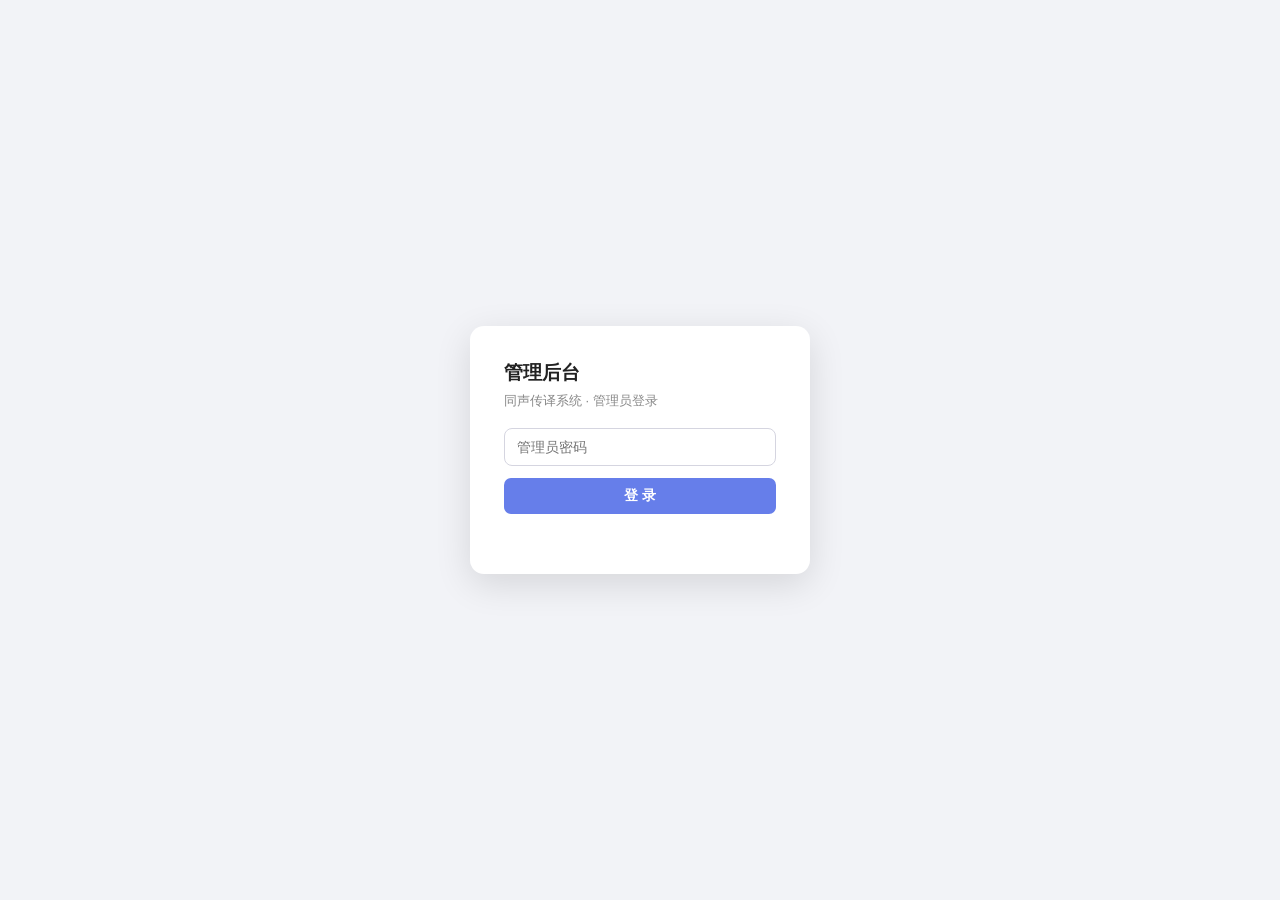
==== frontend/admin.html @ 37f065e9 "feat: add access control and usage statistics - Introduce access code authentication for controller " ====
<!DOCTYPE html>
<html lang="zh-CN">
<head>
    <meta charset="UTF-8">
    <meta name="viewport" content="width=device-width, initial-scale=1.0">
    <title>同声传译系统 · 管理后台</title>
    <style>
        * { margin: 0; padding: 0; box-sizing: border-box; }
        body { font-family: -apple-system, BlinkMacSystemFont, "Segoe UI", "PingFang SC", sans-serif; background: #f2f3f7; color: #222; }
        .login-wrap { min-height: 100vh; display: flex; align-items: center; justify-content: center; }
        .login-box { background: #fff; padding: 34px; border-radius: 14px; box-shadow: 0 10px 36px rgba(0,0,0,.12); width: 340px; }
        .login-box h1 { font-size: 19px; margin-bottom: 6px; }
        .login-box p { font-size: 13px; color: #888; margin-bottom: 18px; }
        .login-box input { width: 100%; padding: 10px 12px; border: 1px solid #d5d5e0; border-radius: 8px; font-size: 14px; margin-bottom: 12px; outline: none; }
        .login-box input:focus { border-color: #667eea; }
        .btn { padding: 9px 16px; border: none; border-radius: 7px; cursor: pointer; font-size: 13.5px; font-weight: 600; background: #667eea; color: #fff; }
        .btn:hover { background: #5a6fd8; }
        .btn.sm { padding: 5px 10px; font-size: 12px; font-weight: 500; }
        .btn.danger { background: #e74c3c; } .btn.danger:hover { background: #c0392b; }
        .btn.ok { background: #2ecc71; } .btn.ok:hover { background: #27ae60; }
        .btn.ghost { background: #eef; color: #5560c0; }
        .hidden { display: none !important; }

        .topbar { background: #24243e; color: #fff; padding: 14px 26px; display: flex; align-items: center; justify-content: space-between; }
        .topbar h1 { font-size: 17px; font-weight: 600; }
        .topbar .right { font-size: 13px; opacity: .8; }
        .main { max-width: 1180px; margin: 22px auto; padding: 0 18px; }
        .tabs { display: flex; gap: 8px; margin-bottom: 18px; }
        .tab { padding: 8px 18px; border-radius: 8px 8px 0 0; cursor: pointer; font-size: 14px; background: #e2e3ec; color: #555; }
        .tab.active { background: #fff; color: #24243e; font-weight: 600; box-shadow: 0 -2px 6px rgba(0,0,0,.05); }
        .panel { background: #fff; border-radius: 0 10px 10px 10px; padding: 20px; box-shadow: 0 4px 18px rgba(0,0,0,.06); }
        table { width: 100%; border-collapse: collapse; font-size: 13px; }
        th, td { text-align: left; padding: 9px 10px; border-bottom: 1px solid #eee; vertical-align: top; }
        th { color: #666; font-weight: 600; background: #fafafc; white-space: nowrap; }
        tr:hover td { background: #fafbff; }
        .tag { display: inline-block; padding: 2px 9px; border-radius: 20px; font-size: 11.5px; font-weight: 500; }
        .tag.pending { background: #fef5e7; color: #b9770e; }
        .tag.approved, .tag.active { background: #e8f8f0; color: #1e8e5a; }
        .tag.rejected, .tag.revoked { background: #fdecea; color: #c0392b; }
        .tag.exhausted { background: #f4ecf7; color: #8e44ad; }
        .tag.sent { background: #e8f8f0; color: #1e8e5a; }
        .tag.failed { background: #fdecea; color: #c0392b; }
        .empty { text-align: center; color: #aaa; padding: 34px 0; font-size: 13.5px; }
        .code-val { font-family: monospace; font-size: 14px; letter-spacing: 1px; font-weight: 600; }
        .quota-bar { background: #eee; border-radius: 6px; height: 8px; width: 110px; overflow: hidden; }
        .quota-fill { height: 100%; background: #2ecc71; border-radius: 6px; }
        .quota-fill.warn { background: #f39c12; } .quota-fill.over { background: #e74c3c; }
        .toolbar { display: flex; gap: 10px; align-items: center; margin-bottom: 14px; font-size: 13px; color: #666; flex-wrap: wrap; }
        .toast { position: fixed; top: 18px; left: 50%; transform: translateX(-50%); background: #24243e; color: #fff; padding: 10px 20px; border-radius: 8px; font-size: 13.5px; z-index: 99; box-shadow: 0 6px 20px rgba(0,0,0,.25); }
        .section-title { font-size: 14.5px; font-weight: 600; margin: 4px 0 12px; color: #24243e; }
        .subtable { margin-bottom: 26px; }
    </style>
</head>
<body>

<!-- 登录 -->
<div class="login-wrap" id="loginWrap">
    <div class="login-box">
        <h1>管理后台</h1>
        <p>同声传译系统 · 管理员登录</p>
        <input type="password" id="adminPwd" placeholder="管理员密码" autocomplete="current-password">
        <button class="btn" style="width:100%" onclick="adminLogin()">登 录</button>
        <div id="loginErr" style="color:#c0392b;font-size:12.5px;margin-top:10px;min-height:16px;"></div>
    </div>
</div>

<!-- 主界面 -->
<div id="adminApp" class="hidden">
    <div class="topbar">
        <h1>同声传译 · 管理后台</h1>
        <div class="right"><a href="/" style="color:#fff;">返回首页</a></div>
    </div>
    <div class="main">
        <div class="tabs">
            <div class="tab active" data-tab="requests" onclick="switchTab('requests')">使用申请</div>
            <div class="tab" data-tab="codes" onclick="switchTab('codes')">访问码</div>
            <div class="tab" data-tab="usage" onclick="switchTab('usage')">用量与成本</div>
            <div class="tab" data-tab="audit" onclick="switchTab('audit')">审计日志</div>
        </div>

        <!-- 申请 -->
        <div class="panel" id="panel-requests">
            <div class="section-title">待审批申请</div>
            <div id="pendingTable"></div>
            <div class="section-title" style="margin-top:24px;">已处理申请</div>
            <div id="historyTable"></div>
        </div>

        <!-- 访问码 -->
        <div class="panel" id="panel-codes">
            <div class="toolbar">
                <button class="btn sm ghost" onclick="loadCodes()">刷新</button>
                <span>撤销后立即失效；追加额度可恢复已用尽的码</span>
            </div>
            <div id="codesTable"></div>
        </div>

        <!-- 用量 -->
        <div class="panel" id="panel-usage">
            <div class="toolbar">
                统计范围：
                <select id="usageDays" onchange="loadUsage()">
                    <option value="7">近 7 天</option>
                    <option value="30" selected>近 30 天</option>
                    <option value="90">近 90 天</option>
                </select>
                <span id="pricingInfo"></span>
            </div>
            <div class="subtable">
                <div class="section-title">按访问码</div>
                <div id="usageByCode"></div>
            </div>
            <div class="subtable">
                <div class="section-title">按天汇总</div>
                <div id="usageByDay"></div>
            </div>
        </div>

        <!-- 审计 -->
        <div class="panel" id="panel-audit">
            <div id="auditTable"></div>
        </div>
    </div>
</div>

<script>
let TAB = 'requests';

async function api(path, opts) {
    const resp = await fetch(path, opts);
    if (resp.status === 401 && !path.includes('login')) {
        document.getElementById('loginWrap').classList.remove('hidden');
        document.getElementById('adminApp').classList.add('hidden');
        throw new Error('未登录');
    }
    let data = {};
    try { data = await resp.json(); } catch (e) {}
    if (!resp.ok) throw new Error(data.error || `HTTP ${resp.status}`);
    return data;
}
async function post(path, body) {
    return api(path, {method: 'POST', headers: {'Content-Type': 'application/json'}, body: JSON.stringify(body || {})});
}

function esc(s) { return String(s ?? '').replace(/[&<>"']/g, c => ({'&':'&amp;','<':'&lt;','>':'&gt;','"':'&quot;',"'":'&#39;'}[c])); }
function toast(text, ok = true) {
    const t = document.createElement('div');
    t.className = 'toast';
    t.style.background = ok ? '#24243e' : '#c0392b';
    t.textContent = text;
    document.body.appendChild(t);
    setTimeout(() => t.remove(), 2600);
}
function fmtMin(sec) { return (sec / 60).toFixed(0) + ' 分钟'; }
function fmtDT(s) { return s ? String(s).replace('T', ' ').slice(0, 16) : '-'; }

// ---------- 登录 ----------
async function adminLogin() {
    const pwd = document.getElementById('adminPwd').value;
    try {
        await post('/api/admin/login', {password: pwd});
        enterAdmin();
    } catch (e) {
        document.getElementById('loginErr').textContent = e.message;
    }
}
document.getElementById('adminPwd').addEventListener('keydown', e => { if (e.key === 'Enter') adminLogin(); });

async function enterAdmin() {
    document.getElementById('loginWrap').classList.add('hidden');
    document.getElementById('adminApp').classList.remove('hidden');
    await refreshAll();
}

// ---------- Tab ----------
function switchTab(tab) {
    TAB = tab;
    document.querySelectorAll('.tab').forEach(el => el.classList.toggle('active', el.dataset.tab === tab));
    document.querySelectorAll('.panel').forEach(el => el.classList.add('hidden'));
    document.getElementById('panel-' + tab).classList.remove('hidden');
    refreshAll();
}
async function refreshAll() {
    if (TAB === 'requests') await loadRequests();
    else if (TAB === 'codes') await loadCodes();
    else if (TAB === 'usage') await loadUsage();
    else if (TAB === 'audit') await loadAudit();
}

// ---------- 申请 ----------
async function loadRequests() {
    const data = await api('/api/admin/requests');
    const pending = data.requests.filter(r => r.status === 'pending');
    const done = data.requests.filter(r => r.status !== 'pending');

    const pHtml = pending.length ? `<table><tr><th>ID</th><th>申请人</th><th>部门</th><th>主题</th><th>使用时间</th><th>时长</th><th>申请时间</th><th>操作</th></tr>
        ${pending.map(r => `<tr>
            <td>${r.id}</td><td>${esc(r.applicant)}<br><span style="color:#999;font-size:12px;">${esc(r.email)}</span></td>
            <td>${esc(r.department) || '-'}</td><td>${esc(r.topic) || '-'}</td>
            <td>${fmtDT(r.planned_start)}</td><td>${r.planned_duration_min} 分钟</td>
            <td>${fmtDT(r.created_at)}</td>
            <td style="white-space:nowrap;">
                <button class="btn sm ok" onclick="approve(${r.id})">通过</button>
                <button class="btn sm danger" onclick="reject(${r.id})">拒绝</button>
            </td></tr>`).join('')}</table>`
        : '<div class="empty">暂无待审批申请</div>';
    document.getElementById('pendingTable').innerHTML = pHtml;

    const statusTag = {approved: '已通过', rejected: '已拒绝'};
    const dHtml = done.length ? `<table><tr><th>ID</th><th>申请人</th><th>主题</th><th>使用时间</th><th>状态</th><th>处理时间</th><th>备注</th></tr>
        ${done.slice(0, 30).map(r => `<tr>
            <td>${r.id}</td><td>${esc(r.applicant)}</td><td>${esc(r.topic) || '-'}</td>
            <td>${fmtDT(r.planned_start)}</td>
            <td><span class="tag ${r.status}">${statusTag[r.status] || r.status}</span></td>
            <td>${fmtDT(r.reviewed_at)}</td><td>${esc(r.reject_reason) || ''}</td></tr>`).join('')}</table>`
        : '<div class="empty">暂无历史申请</div>';
    document.getElementById('historyTable').innerHTML = dHtml;
}

async function approve(id) {
    if (!confirm(`通过申请 #${id}？将自动生成访问码并邮件通知申请人。`)) return;
    try {
        const r = await post('/api/admin/approve', {request_id: id});
        toast(r.message + (r.code ? `（访问码: ${r.code}）` : ''));
        await loadRequests();
    } catch (e) { toast(e.message, false); }
}
async function reject(id) {
    const reason = prompt('拒绝原因（可留空）：') ?? '';
    try {
        await post('/api/admin/reject', {request_id: id, reason});
        toast('已拒绝');
        await loadRequests();
    } catch (e) { toast(e.message, false); }
}

// ---------- 访问码 ----------
async function loadCodes() {
    const data = await api('/api/admin/codes');
    const html = data.codes.length ? `<table><tr><th>访问码</th><th>申请人</th><th>主题</th><th>状态</th><th>额度使用</th><th>生效时间</th><th>邮件</th><th>操作</th></tr>
        ${data.codes.map(c => {
            const pct = c.quota_min ? Math.min(100, c.used_sec / 60 / c.quota_min * 100) : 0;
            const cls = pct >= 100 ? 'over' : pct >= 80 ? 'warn' : '';
            return `<tr>
            <td class="code-val">${esc(c.code)}</td>
            <td>${esc(c.applicant)}<br><span style="color:#999;font-size:12px;">${esc(c.email)}</span></td>
            <td>${esc(c.topic) || '-'}</td>
            <td><span class="tag ${c.status}">${{active:'有效', revoked:'已撤销', exhausted:'已用尽'}[c.status] || c.status}</span></td>
            <td>
                <div style="display:flex;align-items:center;gap:8px;">
                    <div class="quota-bar"><div class="quota-fill ${cls}" style="width:${pct}%"></div></div>
                    <span>${fmtMin(c.used_sec)} / ${c.quota_min} 分钟</span>
                </div>
            </td>
            <td>${fmtDT(c.valid_from)} 起</td>
            <td>${c.email_status ? `<span class="tag ${c.email_status}">${{sent:'已发送',failed:'失败'}[c.email_status] || c.email_status}</span>` : '-'}</td>
            <td style="white-space:nowrap;">
                ${c.status === 'active' ? `<button class="btn sm danger" onclick="revokeCode(${c.id})">撤销</button>` : ''}
                <button class="btn sm ghost" onclick="addQuota(${c.id})">追加额度</button>
                <button class="btn sm ghost" onclick="resend(${c.id})">重发邮件</button>
            </td></tr>`;
        }).join('')}</table>`
        : '<div class="empty">暂无访问码</div>';
    document.getElementById('codesTable').innerHTML = html;
}
async function revokeCode(id) {
    if (!confirm('撤销后该访问码立即失效，确定？')) return;
    try { await post('/api/admin/revoke', {code_id: id}); toast('已撤销'); await loadCodes(); }
    catch (e) { toast(e.message, false); }
}
async function addQuota(id) {
    const v = prompt('追加额度（分钟）：', '60');
    if (!v) return;
    try { await post('/api/admin/quota', {code_id: id, add_min: parseInt(v, 10)}); toast('已追加'); await loadCodes(); }
    catch (e) { toast(e.message, false); }
}
async function resend(id) {
    try { const r = await post('/api/admin/resend', {code_id: id}); toast(r.email_sent ? '邮件已发送' : '发送失败，请检查 SMTP 配置', r.email_sent); }
    catch (e) { toast(e.message, false); }
}

// ---------- 用量 ----------
async function loadUsage() {
    const days = document.getElementById('usageDays').value;
    const data = await api('/api/admin/usage?days=' + days);
    const p = data.pricing || {};
    const configured = (p.input_audio_per_ktoken || p.output_audio_per_ktoken || p.output_text_per_ktoken);
    document.getElementById('pricingInfo').textContent = configured
        ? `单价（每千 token，${data.currency}）：输入音频 ${p.input_audio_per_ktoken} / 输出音频 ${p.output_audio_per_ktoken} / 输出文本 ${p.output_text_per_ktoken}`
        : '未配置 token 单价（config.json pricing 节），成本列显示为 0';

    const byCode = data.by_code.filter(r => r.session_count > 0 || r.used_sec > 0);
    document.getElementById('usageByCode').innerHTML = byCode.length ? `<table>
        <tr><th>访问码</th><th>申请人</th><th>会话数</th><th>使用时长</th><th>音频时长</th><th>输入音频 token</th><th>输出音频 token</th><th>输出文本 token</th><th>成本(${data.currency})</th></tr>
        ${byCode.map(r => `<tr>
            <td class="code-val">${esc(r.code)}</td><td>${esc(r.applicant)}</td>
            <td>${r.session_count}</td><td>${fmtMin(r.used_sec)}</td>
            <td>${(r.duration_msec / 1000 / 60).toFixed(1)} 分钟</td>
            <td>${(+r.input_audio_tokens).toFixed(0)}</td><td>${(+r.output_audio_tokens).toFixed(0)}</td><td>${(+r.output_text_tokens).toFixed(0)}</td>
            <td>${r.cost.toFixed(2)}</td></tr>`).join('')}</table>`
        : '<div class="empty">所选时间范围内暂无用量</div>';

    document.getElementById('usageByDay').innerHTML = data.by_day.length ? `<table>
        <tr><th>日期</th><th>会话数</th><th>音频时长</th><th>输入音频 token</th><th>输出音频 token</th><th>输出文本 token</th><th>成本(${data.currency})</th></tr>
        ${data.by_day.map(r => `<tr>
            <td>${r.day}</td><td>${r.session_count}</td>
            <td>${(r.duration_msec / 1000 / 60).toFixed(1)} 分钟</td>
            <td>${(+r.input_audio_tokens).toFixed(0)}</td><td>${(+r.output_audio_tokens).toFixed(0)}</td><td>${(+r.output_text_tokens).toFixed(0)}</td>
            <td>${r.cost.toFixed(2)}</td></tr>`).join('')}</table>`
        : '<div class="empty">暂无数据</div>';
}

// ---------- 审计 ----------
async function loadAudit() {
    const data = await api('/api/admin/audit');
    const nameMap = {
        request_submitted: '提交申请', request_approved: '审批通过', request_rejected: '审批拒绝',
        code_revoked: '撤销访问码', code_quota_added: '追加额度', quota_exceeded: '额度用尽',
        session_start: '会话开始', session_end: '会话结束',
        admin_login: '管理员登录', admin_login_failed: '管理员登录失败',
    };
    document.getElementById('auditTable').innerHTML = data.logs.length ? `<table>
        <tr><th>时间</th><th>操作者</th><th>事件</th><th>详情</th></tr>
        ${data.logs.map(l => `<tr>
            <td>${fmtDT(l.ts)}</td><td>${esc(l.actor)}</td>
            <td>${nameMap[l.action] || l.action}</td><td>${esc(l.detail)}</td></tr>`).join('')}</table>`
        : '<div class="empty">暂无日志</div>';
}

// ---------- 初始化：探测登录态 ----------
(async function () {
    try {
        await api('/api/admin/codes');
        enterAdmin();
    } catch (e) { /* 未登录，显示登录框 */ }
})();
</script>
</body>
</html>
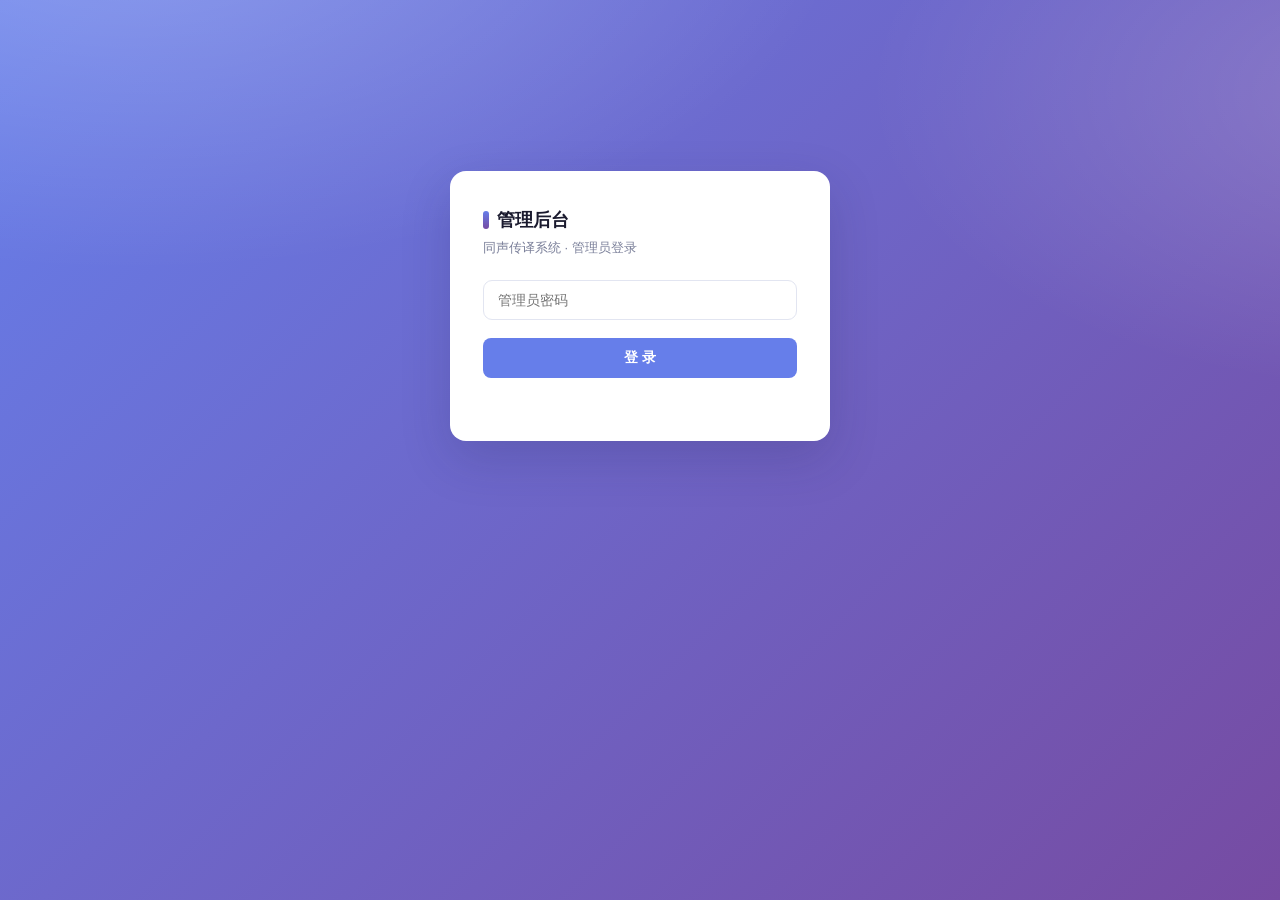
==== commit 236eebda: "feat(access): drop quota limit, treat duration as reference only Access codes are no longer restrict" ====
--- a/frontend/admin.html
+++ b/frontend/admin.html
@@ -5,77 +5,353 @@
     <meta name="viewport" content="width=device-width, initial-scale=1.0">
     <title>同声传译系统 · 管理后台</title>
     <style>
+        :root {
+            --bg-1: #667eea;
+            --bg-2: #764ba2;
+            --primary: #667eea;
+            --primary-hover: #5a6fd8;
+            --primary-soft: #eef0f9;
+            --primary-soft-hover: #e2e5f5;
+            --ink-1: #1a1a2e;
+            --ink-2: #4a4f6a;
+            --ink-3: #7a7f99;
+            --ink-4: #a4a8c0;
+            --line: #eef0f7;
+            --line-strong: #e2e5f1;
+            --bg-card: #ffffff;
+            --bg-soft: #f7f8fc;
+            --bg-hover: #f5f7ff;
+            --ok: #2ecc71;
+            --ok-ink: #1e8e5a;
+            --ok-bg: #e8f8f0;
+            --warn: #f39c12;
+            --warn-ink: #b9770e;
+            --warn-bg: #fef5e7;
+            --danger: #e74c3c;
+            --danger-ink: #c0392b;
+            --danger-bg: #fdecea;
+            --purple: #8e44ad;
+            --purple-bg: #f4ecf7;
+            --shadow-sm: 0 2px 6px rgba(36, 36, 78, .04);
+            --shadow-md: 0 6px 18px rgba(36, 36, 78, .08);
+            --shadow-lg: 0 18px 50px rgba(36, 36, 78, .18);
+        }
         * { margin: 0; padding: 0; box-sizing: border-box; }
-        body { font-family: -apple-system, BlinkMacSystemFont, "Segoe UI", "PingFang SC", sans-serif; background: #f2f3f7; color: #222; }
-        .login-wrap { min-height: 100vh; display: flex; align-items: center; justify-content: center; }
-        .login-box { background: #fff; padding: 34px; border-radius: 14px; box-shadow: 0 10px 36px rgba(0,0,0,.12); width: 340px; }
-        .login-box h1 { font-size: 19px; margin-bottom: 6px; }
-        .login-box p { font-size: 13px; color: #888; margin-bottom: 18px; }
-        .login-box input { width: 100%; padding: 10px 12px; border: 1px solid #d5d5e0; border-radius: 8px; font-size: 14px; margin-bottom: 12px; outline: none; }
-        .login-box input:focus { border-color: #667eea; }
-        .btn { padding: 9px 16px; border: none; border-radius: 7px; cursor: pointer; font-size: 13.5px; font-weight: 600; background: #667eea; color: #fff; }
-        .btn:hover { background: #5a6fd8; }
-        .btn.sm { padding: 5px 10px; font-size: 12px; font-weight: 500; }
-        .btn.danger { background: #e74c3c; } .btn.danger:hover { background: #c0392b; }
-        .btn.ok { background: #2ecc71; } .btn.ok:hover { background: #27ae60; }
-        .btn.ghost { background: #eef; color: #5560c0; }
+        html, body { height: 100%; }
+        body {
+            font-family: -apple-system, BlinkMacSystemFont, "Segoe UI", "PingFang SC", "Microsoft YaHei", sans-serif;
+            background:
+                radial-gradient(1200px 600px at 10% -10%, rgba(255,255,255,.25), transparent 60%),
+                radial-gradient(900px 500px at 110% 10%, rgba(255,255,255,.18), transparent 60%),
+                linear-gradient(135deg, var(--bg-1) 0%, var(--bg-2) 100%);
+            background-attachment: fixed;
+            min-height: 100vh; padding: 36px 18px 56px;
+            color: var(--ink-1);
+            -webkit-font-smoothing: antialiased;
+            -moz-osx-font-smoothing: grayscale;
+        }
+
+        /* ========== 顶部 Header ========== */
+        .header {
+            display: inline-flex; align-items: center; gap: 14px;
+            margin: 0 auto 26px; padding: 10px 22px;
+            background: rgba(255,255,255,.14);
+            border: 1px solid rgba(255,255,255,.22);
+            border-radius: 14px;
+            color: #fff;
+            backdrop-filter: blur(10px);
+            -webkit-backdrop-filter: blur(10px);
+            box-shadow: 0 8px 24px rgba(0,0,0,.12);
+        }
+        .header-center { text-align: center; width: 100%; }
+        .header h1 {
+            display: inline-flex; align-items: center; gap: 10px;
+            font-size: 18px; font-weight: 600; letter-spacing: 1.5px;
+        }
+        .header h1 .badge {
+            display: inline-flex; align-items: center; justify-content: center;
+            width: 26px; height: 26px; border-radius: 8px;
+            background: rgba(255,255,255,.22); font-size: 14px;
+        }
+        .header p { margin-top: 4px; opacity: .9; font-size: 12.5px; letter-spacing: .3px; }
+        .header p a { color: #fff; text-decoration: underline; text-underline-offset: 3px; opacity: .9; }
+        .header p a:hover { opacity: 1; }
+
+        /* ========== 登录卡片 ========== */
+        .login-wrap { display: flex; align-items: center; justify-content: center; min-height: 60vh; }
+        .login-box {
+            background: #fff; border-radius: 16px; padding: 36px 32px;
+            box-shadow: var(--shadow-lg); width: 380px;
+            border: 1px solid rgba(255,255,255,.4);
+        }
+        .login-box h2 {
+            display: flex; align-items: center; gap: 8px;
+            font-size: 18px; color: var(--ink-1); margin-bottom: 6px;
+        }
+        .login-box h2::before {
+            content: ""; width: 6px; height: 18px; border-radius: 3px;
+            background: linear-gradient(180deg, var(--primary), var(--bg-2));
+        }
+        .login-box .sub { font-size: 13px; color: var(--ink-3); margin-bottom: 22px; line-height: 1.6; }
+        .login-box input {
+            width: 100%; padding: 11px 14px;
+            border: 1px solid var(--line-strong); border-radius: 9px;
+            font-size: 14px; margin-bottom: 14px; outline: none;
+            transition: border-color .15s, box-shadow .15s; background: #fff;
+        }
+        .login-box input:focus {
+            border-color: var(--primary);
+            box-shadow: 0 0 0 3px rgba(102,126,234,.15);
+        }
+        .login-box .btn { margin-top: 4px; }
+        #loginErr { color: var(--danger-ink); font-size: 12.5px; margin-top: 10px; min-height: 16px; }
+
+        /* ========== 主卡片 ========== */
+        .board {
+            background: var(--bg-card); border-radius: 16px;
+            padding: 22px 26px 28px;
+            box-shadow: var(--shadow-lg);
+            border: 1px solid rgba(255,255,255,.5);
+            max-width: 1200px; margin: 0 auto;
+        }
+
+        /* ========== 分段式标签页 ========== */
+        .tabs {
+            display: inline-flex; gap: 4px; background: var(--bg-soft);
+            border-radius: 11px; padding: 4px; margin-bottom: 22px;
+            border: 1px solid var(--line);
+        }
+        .tab {
+            display: inline-flex; align-items: center; gap: 6px;
+            padding: 8px 18px; border-radius: 8px; cursor: pointer;
+            font-size: 13.5px; color: var(--ink-2);
+            transition: all .15s; user-select: none;
+        }
+        .tab:hover { color: var(--ink-1); background: rgba(255,255,255,.6); }
+        .tab.active {
+            background: linear-gradient(135deg, var(--primary), #5a6fd8);
+            color: #fff; font-weight: 600;
+            box-shadow: 0 4px 12px rgba(102,126,234,.35);
+        }
+        .tab .dot {
+            width: 6px; height: 6px; border-radius: 50%;
+            background: var(--ink-4); transition: background .15s;
+        }
+        .tab.active .dot { background: #fff; box-shadow: 0 0 0 3px rgba(255,255,255,.25); }
+        .tab.has-badge .count {
+            display: inline-flex; align-items: center; justify-content: center;
+            min-width: 18px; height: 18px; padding: 0 5px;
+            background: var(--warn-bg); color: var(--warn-ink);
+            border-radius: 9px; font-size: 11px; font-weight: 600;
+            margin-left: 2px;
+        }
+        .tab.active .count { background: rgba(255,255,255,.25); color: #fff; }
+
+        .panel { animation: fade .22s ease; }
+        @keyframes fade { from { opacity: .3; transform: translateY(2px); } to { opacity: 1; transform: none; } }
         .hidden { display: none !important; }
 
-        .topbar { background: #24243e; color: #fff; padding: 14px 26px; display: flex; align-items: center; justify-content: space-between; }
-        .topbar h1 { font-size: 17px; font-weight: 600; }
-        .topbar .right { font-size: 13px; opacity: .8; }
-        .main { max-width: 1180px; margin: 22px auto; padding: 0 18px; }
-        .tabs { display: flex; gap: 8px; margin-bottom: 18px; }
-        .tab { padding: 8px 18px; border-radius: 8px 8px 0 0; cursor: pointer; font-size: 14px; background: #e2e3ec; color: #555; }
-        .tab.active { background: #fff; color: #24243e; font-weight: 600; box-shadow: 0 -2px 6px rgba(0,0,0,.05); }
-        .panel { background: #fff; border-radius: 0 10px 10px 10px; padding: 20px; box-shadow: 0 4px 18px rgba(0,0,0,.06); }
+        /* ========== 表格 ========== */
+        .table-wrap {
+            border: 1px solid var(--line); border-radius: 12px;
+            overflow: hidden; background: #fff;
+            box-shadow: var(--shadow-sm);
+        }
         table { width: 100%; border-collapse: collapse; font-size: 13px; }
-        th, td { text-align: left; padding: 9px 10px; border-bottom: 1px solid #eee; vertical-align: top; }
-        th { color: #666; font-weight: 600; background: #fafafc; white-space: nowrap; }
-        tr:hover td { background: #fafbff; }
-        .tag { display: inline-block; padding: 2px 9px; border-radius: 20px; font-size: 11.5px; font-weight: 500; }
-        .tag.pending { background: #fef5e7; color: #b9770e; }
-        .tag.approved, .tag.active { background: #e8f8f0; color: #1e8e5a; }
-        .tag.rejected, .tag.revoked { background: #fdecea; color: #c0392b; }
-        .tag.exhausted { background: #f4ecf7; color: #8e44ad; }
-        .tag.sent { background: #e8f8f0; color: #1e8e5a; }
-        .tag.failed { background: #fdecea; color: #c0392b; }
-        .empty { text-align: center; color: #aaa; padding: 34px 0; font-size: 13.5px; }
-        .code-val { font-family: monospace; font-size: 14px; letter-spacing: 1px; font-weight: 600; }
-        .quota-bar { background: #eee; border-radius: 6px; height: 8px; width: 110px; overflow: hidden; }
-        .quota-fill { height: 100%; background: #2ecc71; border-radius: 6px; }
-        .quota-fill.warn { background: #f39c12; } .quota-fill.over { background: #e74c3c; }
-        .toolbar { display: flex; gap: 10px; align-items: center; margin-bottom: 14px; font-size: 13px; color: #666; flex-wrap: wrap; }
-        .toast { position: fixed; top: 18px; left: 50%; transform: translateX(-50%); background: #24243e; color: #fff; padding: 10px 20px; border-radius: 8px; font-size: 13.5px; z-index: 99; box-shadow: 0 6px 20px rgba(0,0,0,.25); }
-        .section-title { font-size: 14.5px; font-weight: 600; margin: 4px 0 12px; color: #24243e; }
-        .subtable { margin-bottom: 26px; }
+        th, td {
+            text-align: left; padding: 12px 14px;
+            border-bottom: 1px solid var(--line);
+            vertical-align: middle;
+        }
+        th {
+            color: var(--ink-3); font-weight: 600;
+            background: var(--bg-soft);
+            white-space: nowrap; font-size: 12px;
+            letter-spacing: .3px; text-transform: uppercase;
+            border-bottom-color: var(--line-strong);
+        }
+        tr:last-child td { border-bottom: none; }
+        tr:hover td { background: var(--bg-hover); }
+        td.num, th.num { text-align: right; font-variant-numeric: tabular-nums; }
+        td.muted { color: var(--ink-3); font-size: 12.5px; }
+        td.sub { color: var(--ink-3); font-size: 12px; }
+
+        /* ========== 按钮 ========== */
+        .btn {
+            display: inline-flex; align-items: center; justify-content: center; gap: 6px;
+            padding: 10px 18px; border: 1px solid transparent; border-radius: 8px;
+            cursor: pointer; font-size: 14px; font-weight: 600; color: #fff;
+            background: var(--primary);
+            transition: background .15s, transform .05s, box-shadow .15s;
+        }
+        .btn:hover { background: var(--primary-hover); }
+        .btn:active { transform: translateY(1px); }
+        .btn:disabled { background: #b0b0c0; cursor: not-allowed; }
+        .btn.sm {
+            padding: 5px 11px; font-size: 12px; border-radius: 6px; font-weight: 500;
+        }
+        .btn.danger { background: var(--danger); } .btn.danger:hover { background: var(--danger-ink); }
+        .btn.ok { background: var(--ok); } .btn.ok:hover { background: var(--ok-ink); }
+        .btn.ghost {
+            background: #fff; color: var(--primary);
+            border-color: var(--line-strong);
+        }
+        .btn.ghost:hover { background: var(--primary-soft); border-color: var(--primary); }
+        .btn.icon { padding: 6px 8px; }
+
+        /* ========== 状态标签 ========== */
+        .tag {
+            display: inline-flex; align-items: center; gap: 5px;
+            padding: 3px 10px 3px 8px; border-radius: 999px;
+            font-size: 11.5px; font-weight: 500;
+            line-height: 1;
+        }
+        .tag::before {
+            content: ""; width: 6px; height: 6px; border-radius: 50%;
+            background: currentColor; opacity: .8;
+        }
+        .tag.pending { background: var(--warn-bg); color: var(--warn-ink); }
+        .tag.approved, .tag.active, .tag.sent { background: var(--ok-bg); color: var(--ok-ink); }
+        .tag.rejected, .tag.revoked, .tag.failed { background: var(--danger-bg); color: var(--danger-ink); }
+        .tag.exhausted { background: var(--purple-bg); color: var(--purple); }
+
+        /* ========== 空状态 ========== */
+        .empty {
+            text-align: center; color: var(--ink-4); padding: 44px 20px;
+            font-size: 13.5px;
+            border: 1px dashed var(--line-strong); border-radius: 12px;
+            background: var(--bg-soft);
+        }
+        .empty .icon {
+            display: inline-flex; align-items: center; justify-content: center;
+            width: 44px; height: 44px; border-radius: 50%;
+            background: #fff; border: 1px solid var(--line);
+            margin-bottom: 10px; font-size: 18px; color: var(--ink-3);
+        }
+        .code-val {
+            font-family: ui-monospace, SFMono-Regular, Menlo, monospace;
+            font-size: 13.5px; letter-spacing: 1px; font-weight: 600;
+            color: var(--ink-1);
+        }
+        .quota-bar {
+            background: var(--line); border-radius: 999px; height: 6px;
+            width: 110px; overflow: hidden;
+        }
+        .quota-fill {
+            height: 100%; background: linear-gradient(90deg, var(--ok), #27ae60);
+            border-radius: 999px; transition: width .3s;
+        }
+        .quota-fill.warn { background: linear-gradient(90deg, var(--warn), #e67e22); }
+        .quota-fill.over { background: linear-gradient(90deg, var(--danger), #c0392b); }
+
+        /* ========== 工具条 ========== */
+        .toolbar {
+            display: flex; gap: 12px; align-items: center;
+            margin-bottom: 18px; font-size: 13px; color: var(--ink-3);
+            flex-wrap: wrap;
+        }
+        .toolbar .label { color: var(--ink-3); }
+        .toolbar .pill {
+            display: inline-flex; align-items: center; gap: 4px;
+            padding: 3px 9px; border-radius: 999px;
+            background: var(--primary-soft); color: var(--primary);
+            font-size: 12px; font-weight: 500;
+        }
+        .toolbar select {
+            padding: 6px 28px 6px 10px;
+            border: 1px solid var(--line-strong); border-radius: 7px;
+            font-size: 13px; outline: none; background: #fff; color: var(--ink-1);
+            cursor: pointer; transition: border-color .15s;
+            appearance: none; -webkit-appearance: none;
+            background-image: url("data:image/svg+xml;utf8,<svg xmlns='http://www.w3.org/2000/svg' width='10' height='6' viewBox='0 0 10 6'><path fill='%237a7f99' d='M5 6L0 0h10z'/></svg>");
+            background-repeat: no-repeat; background-position: right 10px center;
+        }
+        .toolbar select:focus { border-color: var(--primary); }
+        .toolbar .spacer { flex: 1; }
+
+        /* ========== Toast ========== */
+        .toast {
+            position: fixed; top: 22px; left: 50%; transform: translate(-50%, -8px);
+            color: #fff; padding: 11px 22px; border-radius: 10px;
+            font-size: 13.5px; z-index: 99;
+            box-shadow: 0 10px 30px rgba(0,0,0,.25);
+            display: flex; align-items: center; gap: 8px;
+            opacity: 0; animation: toast-in .25s ease forwards;
+        }
+        .toast::before {
+            content: ""; width: 8px; height: 8px; border-radius: 50%;
+            background: var(--ok);
+        }
+        .toast.err::before { background: #fff; }
+        .toast.err { background: var(--danger-ink); }
+        @keyframes toast-in { to { opacity: 1; transform: translate(-50%, 0); } }
+
+        .section-title {
+            display: flex; align-items: center; gap: 8px;
+            font-size: 14px; font-weight: 600; margin: 4px 0 12px;
+            color: var(--ink-1);
+        }
+        .section-title::before {
+            content: ""; width: 4px; height: 14px; border-radius: 2px;
+            background: linear-gradient(180deg, var(--primary), var(--bg-2));
+        }
+        .subtable { margin-bottom: 28px; }
+        .subtable:last-child { margin-bottom: 0; }
+
+        /* 申请人单元格：主名 + 副 email */
+        .applicant { line-height: 1.45; }
+        .applicant .name { color: var(--ink-1); font-weight: 500; }
+        .applicant .email { color: var(--ink-3); font-size: 12px; }
+
+        /* 操作列按钮组 */
+        td .btn.sm + .btn.sm { margin-left: 6px; }
+
+        /* ========== 响应式 ========== */
+        @media (max-width: 900px) {
+            .board { padding: 18px 16px 22px; }
+            .tabs { display: flex; width: 100%; }
+            .tab { flex: 1; justify-content: center; padding: 8px 10px; }
+        }
+        @media (max-width: 720px) {
+            body { padding: 18px 10px 30px; }
+            .header { padding: 8px 14px; }
+            .header h1 { font-size: 15px; }
+            .header p { font-size: 11.5px; }
+            .board { padding: 14px 12px 18px; }
+            .tabs { width: 100%; justify-content: space-between; }
+            .tab { padding: 7px 8px; font-size: 12.5px; gap: 4px; }
+            .tab .count { display: none; }
+            .table-wrap { overflow-x: auto; -webkit-overflow-scrolling: touch; }
+            .login-box { width: 100%; max-width: 360px; padding: 28px 22px; }
+        }
     </style>
+
 </head>
 <body>
 
 <!-- 登录 -->
 <div class="login-wrap" id="loginWrap">
     <div class="login-box">
-        <h1>管理后台</h1>
-        <p>同声传译系统 · 管理员登录</p>
+        <h2>管理后台</h2>
+        <div class="sub">同声传译系统 · 管理员登录</div>
         <input type="password" id="adminPwd" placeholder="管理员密码" autocomplete="current-password">
         <button class="btn" style="width:100%" onclick="adminLogin()">登 录</button>
-        <div id="loginErr" style="color:#c0392b;font-size:12.5px;margin-top:10px;min-height:16px;"></div>
+        <div id="loginErr"></div>
     </div>
 </div>
 
 <!-- 主界面 -->
 <div id="adminApp" class="hidden">
-    <div class="topbar">
-        <h1>同声传译 · 管理后台</h1>
-        <div class="right"><a href="/" style="color:#fff;">返回首页</a></div>
+    <div class="header">
+        <h1><span class="badge">⚙</span>同声传译 · 管理后台</h1>
+        <p>申请审批 · 访问码管理 · 用量与成本 &nbsp;·&nbsp; <a href="/">返回首页</a></p>
     </div>
-    <div class="main">
+    <div class="board">
         <div class="tabs">
-            <div class="tab active" data-tab="requests" onclick="switchTab('requests')">使用申请</div>
-            <div class="tab" data-tab="codes" onclick="switchTab('codes')">访问码</div>
-            <div class="tab" data-tab="usage" onclick="switchTab('usage')">用量与成本</div>
-            <div class="tab" data-tab="audit" onclick="switchTab('audit')">审计日志</div>
+            <div class="tab active has-badge" data-tab="requests" onclick="switchTab('requests')"><span class="dot"></span>使用申请<span class="count" id="tabBadgeRequests">0</span></div>
+            <div class="tab" data-tab="codes" onclick="switchTab('codes')"><span class="dot"></span>访问码</div>
+            <div class="tab" data-tab="usage" onclick="switchTab('usage')"><span class="dot"></span>用量与成本</div>
+            <div class="tab" data-tab="audit" onclick="switchTab('audit')"><span class="dot"></span>审计日志</div>
         </div>
 
         <!-- 申请 -->
@@ -89,8 +365,9 @@
         <!-- 访问码 -->
         <div class="panel" id="panel-codes">
             <div class="toolbar">
-                <button class="btn sm ghost" onclick="loadCodes()">刷新</button>
-                <span>撤销后立即失效；追加额度可恢复已用尽的码</span>
+                <button class="btn sm ghost" onclick="loadCodes()">⟳ 刷新</button>
+                <span class="pill">撤销后立即失效</span>
+                <span>预计时长仅作参考，不做额度限制</span>
             </div>
             <div id="codesTable"></div>
         </div>
@@ -191,11 +468,17 @@
 async function loadRequests() {
     const data = await api('/api/admin/requests');
     const pending = data.requests.filter(r => r.status === 'pending');
+    // 更新 tab 角标
+    const badge = document.getElementById('tabBadgeRequests');
+    if (badge) {
+      badge.textContent = pending.length;
+      badge.style.display = pending.length ? '' : 'none';
+    }
     const done = data.requests.filter(r => r.status !== 'pending');
 
     const pHtml = pending.length ? `<table><tr><th>ID</th><th>申请人</th><th>部门</th><th>主题</th><th>使用时间</th><th>时长</th><th>申请时间</th><th>操作</th></tr>
         ${pending.map(r => `<tr>
-            <td>${r.id}</td><td>${esc(r.applicant)}<br><span style="color:#999;font-size:12px;">${esc(r.email)}</span></td>
+            <td>${r.id}</td><td><div class="applicant"><div class="name">${esc(r.applicant)}</div><div class="email">${esc(r.email)}</div></div></td>
             <td>${esc(r.department) || '-'}</td><td>${esc(r.topic) || '-'}</td>
             <td>${fmtDT(r.planned_start)}</td><td>${r.planned_duration_min} 分钟</td>
             <td>${fmtDT(r.created_at)}</td>
@@ -203,7 +486,7 @@
                 <button class="btn sm ok" onclick="approve(${r.id})">通过</button>
                 <button class="btn sm danger" onclick="reject(${r.id})">拒绝</button>
             </td></tr>`).join('')}</table>`
-        : '<div class="empty">暂无待审批申请</div>';
+        : '<div class="empty"><div class="icon">✓</div>暂无待审批申请</div>';
     document.getElementById('pendingTable').innerHTML = pHtml;
 
     const statusTag = {approved: '已通过', rejected: '已拒绝'};
@@ -213,7 +496,7 @@
             <td>${fmtDT(r.planned_start)}</td>
             <td><span class="tag ${r.status}">${statusTag[r.status] || r.status}</span></td>
             <td>${fmtDT(r.reviewed_at)}</td><td>${esc(r.reject_reason) || ''}</td></tr>`).join('')}</table>`
-        : '<div class="empty">暂无历史申请</div>';
+        : '<div class="empty"><div class="icon">📋</div>暂无历史申请</div>';
     document.getElementById('historyTable').innerHTML = dHtml;
 }
 
@@ -237,41 +520,27 @@
 // ---------- 访问码 ----------
 async function loadCodes() {
     const data = await api('/api/admin/codes');
-    const html = data.codes.length ? `<table><tr><th>访问码</th><th>申请人</th><th>主题</th><th>状态</th><th>额度使用</th><th>生效时间</th><th>邮件</th><th>操作</th></tr>
+    const html = data.codes.length ? `<table><tr><th>访问码</th><th>申请人</th><th>主题</th><th>状态</th><th>使用时长 / 预计</th><th>生效时间</th><th>邮件</th><th>操作</th></tr>
         ${data.codes.map(c => {
-            const pct = c.quota_min ? Math.min(100, c.used_sec / 60 / c.quota_min * 100) : 0;
-            const cls = pct >= 100 ? 'over' : pct >= 80 ? 'warn' : '';
             return `<tr>
             <td class="code-val">${esc(c.code)}</td>
-            <td>${esc(c.applicant)}<br><span style="color:#999;font-size:12px;">${esc(c.email)}</span></td>
+            <td><div class="applicant"><div class="name">${esc(c.applicant)}</div><div class="email">${esc(c.email)}</div></div></td>
             <td>${esc(c.topic) || '-'}</td>
-            <td><span class="tag ${c.status}">${{active:'有效', revoked:'已撤销', exhausted:'已用尽'}[c.status] || c.status}</span></td>
-            <td>
-                <div style="display:flex;align-items:center;gap:8px;">
-                    <div class="quota-bar"><div class="quota-fill ${cls}" style="width:${pct}%"></div></div>
-                    <span>${fmtMin(c.used_sec)} / ${c.quota_min} 分钟</span>
-                </div>
-            </td>
+            <td><span class="tag ${c.status}">${{active:'有效', revoked:'已撤销'}[c.status] || c.status}</span></td>
+            <td>${fmtMin(c.used_sec)} / 预计 ${c.quota_min} 分钟</td>
             <td>${fmtDT(c.valid_from)} 起</td>
             <td>${c.email_status ? `<span class="tag ${c.email_status}">${{sent:'已发送',failed:'失败'}[c.email_status] || c.email_status}</span>` : '-'}</td>
             <td style="white-space:nowrap;">
                 ${c.status === 'active' ? `<button class="btn sm danger" onclick="revokeCode(${c.id})">撤销</button>` : ''}
-                <button class="btn sm ghost" onclick="addQuota(${c.id})">追加额度</button>
                 <button class="btn sm ghost" onclick="resend(${c.id})">重发邮件</button>
             </td></tr>`;
         }).join('')}</table>`
-        : '<div class="empty">暂无访问码</div>';
+        : '<div class="empty"><div class="icon">🔑</div>暂无访问码</div>';
     document.getElementById('codesTable').innerHTML = html;
 }
 async function revokeCode(id) {
     if (!confirm('撤销后该访问码立即失效，确定？')) return;
     try { await post('/api/admin/revoke', {code_id: id}); toast('已撤销'); await loadCodes(); }
-    catch (e) { toast(e.message, false); }
-}
-async function addQuota(id) {
-    const v = prompt('追加额度（分钟）：', '60');
-    if (!v) return;
-    try { await post('/api/admin/quota', {code_id: id, add_min: parseInt(v, 10)}); toast('已追加'); await loadCodes(); }
     catch (e) { toast(e.message, false); }
 }
 async function resend(id) {
@@ -298,7 +567,7 @@
             <td>${(r.duration_msec / 1000 / 60).toFixed(1)} 分钟</td>
             <td>${(+r.input_audio_tokens).toFixed(0)}</td><td>${(+r.output_audio_tokens).toFixed(0)}</td><td>${(+r.output_text_tokens).toFixed(0)}</td>
             <td>${r.cost.toFixed(2)}</td></tr>`).join('')}</table>`
-        : '<div class="empty">所选时间范围内暂无用量</div>';
+        : '<div class="empty"><div class="icon">📊</div>所选时间范围内暂无用量</div>';
 
     document.getElementById('usageByDay').innerHTML = data.by_day.length ? `<table>
         <tr><th>日期</th><th>会话数</th><th>音频时长</th><th>输入音频 token</th><th>输出音频 token</th><th>输出文本 token</th><th>成本(${data.currency})</th></tr>
@@ -307,7 +576,7 @@
             <td>${(r.duration_msec / 1000 / 60).toFixed(1)} 分钟</td>
             <td>${(+r.input_audio_tokens).toFixed(0)}</td><td>${(+r.output_audio_tokens).toFixed(0)}</td><td>${(+r.output_text_tokens).toFixed(0)}</td>
             <td>${r.cost.toFixed(2)}</td></tr>`).join('')}</table>`
-        : '<div class="empty">暂无数据</div>';
+        : '<div class="empty"><div class="icon">📊</div>暂无数据</div>';
 }
 
 // ---------- 审计 ----------
@@ -324,7 +593,7 @@
         ${data.logs.map(l => `<tr>
             <td>${fmtDT(l.ts)}</td><td>${esc(l.actor)}</td>
             <td>${nameMap[l.action] || l.action}</td><td>${esc(l.detail)}</td></tr>`).join('')}</table>`
-        : '<div class="empty">暂无日志</div>';
+        : '<div class="empty"><div class="icon">📜</div>暂无日志</div>';
 }
 
 // ---------- 初始化：探测登录态 ----------
